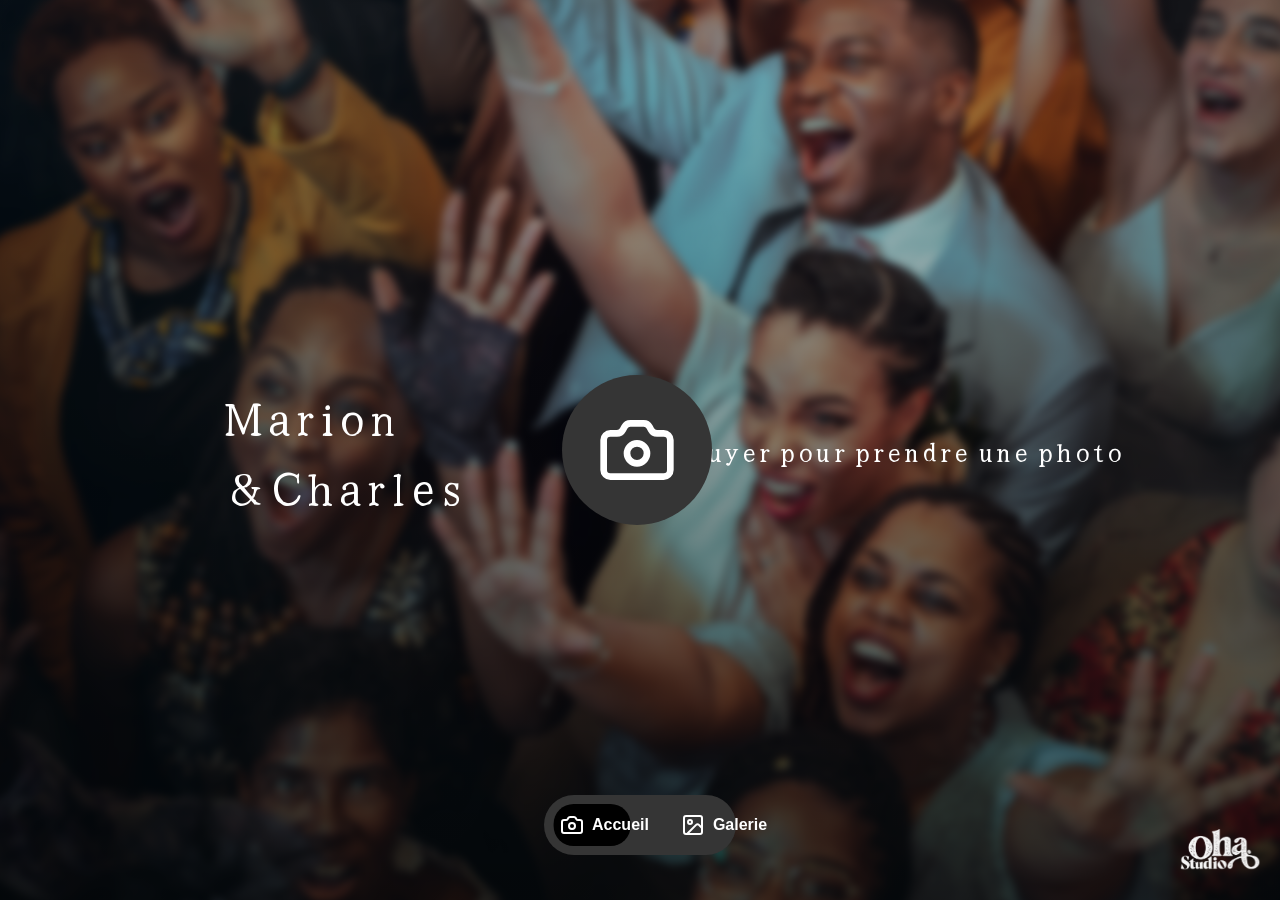
==== index.html @ ad0b3f0f "Adding enlarged view of photo in gallery" ====
<!DOCTYPE html>
<html lang="fr">
<head>
    <meta charset="UTF-8">
    <meta name="viewport" content="width=device-width, initial-scale=1.0">
    <title>Photobooth</title>
    <link rel="stylesheet" href="index.css">
    <script src="script.js"></script>
    <link rel="icon" href="assets/logo_white.png"/>
</head>
<body>
    <!-- <div id ="cursor"></div>
    <div id ="cursor2"></div> -->
    <div id="highlandbar">
        <div id="selector"></div>
        <div id="mainPageBtn">
            <img src="assets/camera.svg">
            <p>Accueil</p>
        </div>
        <div id="galleryBtn" class="selectorBtn">
            <img src="assets/image.svg">
            <p>Galerie</p>
        </div>
    </div>
    <div id="main">
        <div id="backgroundWrapper">
            <img src="assets/mainpage.jpg" alt="Background" id="background">
        </div>
        <h1 id="titleText">Marion<br>&amp;Charles</h1>
        <button id="openStreamBtn">
            <img src="assets/camera.svg" alt="Ouvrir le stream">
        </button>
        <p id="instructionText">Appuyer pour prendre une photo</p>
        <div id="streamContainer" style="display:none;">
            <button id="closeStreamBtn">
                <img src="assets/x.svg" alt="Fermer">
            </button>
            <div id="streamWrapper">
                <img src="http://192.168.1.22:8080/stream" id="stream" crossorigin="anonymous">
                <div id="flashOverlay"></div>
                <canvas id="captureCanvas" style="display:none;"></canvas>
                <div id="photoThumbnail"></div>
            </div>
        
            <p id="status"></p>
        </div>
        
        <button id="shootBtn">
            <img src="assets/take_picture.svg" alt="Prendre une photo">
        </button>
        <div id="photoActions">
            <button id="rejectPhotoBtn">
                <img src="assets/x.svg" alt="Refuser">
            </button>
            <button id="acceptPhotoBtn">
                <img src="assets/check.svg" alt="Valider">
            </button>
        </div>
        <img src="assets/logo_white.png" alt="Logo" id="logo">
    </div>

    <div id="gallery">
        <div id="galleryGrid"></div>
    </div>
    
    <!-- Overlay lightbox pour agrandir une photo de la galerie -->
    <div id="lightboxOverlay" style="display:none;">
        <button id="lightboxClose" aria-label="Fermer la photo">
            <img src="assets/x.svg" alt="Fermer">
        </button>
        <!-- L'image clonée sera injectée ici via JS -->
    </div>
    

    
</body>
</html>
---- index.css ----
#lightboxOverlay {
    position: fixed;
    inset: 0;
    background: rgba(0, 0, 0, 0.4);
    backdrop-filter: blur(8px);
    -webkit-backdrop-filter: blur(8px);
    z-index: 60;
    opacity: 0;
    transition: opacity 0.25s ease-in-out;
}

#lightboxOverlay.show {
    opacity: 1;
}

#lightboxClose {
    position: fixed;
    top: 24px;
    right: 24px;
    width: 48px;
    height: 48px;
    border: none;
    border-radius: 50%;
    background: rgba(53, 53, 53, 0.9);
    display: flex;
    align-items: center;
    justify-content: center;
    z-index: 61;
    cursor: pointer;
}

#lightboxClose img {
    width: 24px;
    height: 24px;
    filter: invert(1) brightness(1.2);
}

.zooming-image {
    position: fixed;
    object-fit: contain;
    background: transparent;
    border-radius: 12px;
    z-index: 60;
    transition: left 300ms ease, top 300ms ease, width 300ms ease, height 300ms ease;
    box-shadow: 0 10px 20px rgba(0,0,0,0.35);
}

body.lightbox-open {
    overflow: hidden;
}
body {
    margin: 0;
    padding: 0;
    overflow: hidden;
    width: 100%;
    height: 100vh;
    background-color: #000;
}

html {
    margin: 0;
    padding: 0;
    width: 100%;
    height: 100%;
}

#main {
    margin: 0;
    padding: 0;
    display: flex;
    flex-direction: row;
    flex-wrap: nowrap;
    justify-content: space-around;
    align-items: center;
    min-height: 100vh;
    width: 100%;
    height: 100vh;
    position: fixed;
    top: 0;
    left: 0;
    padding: 0 10%;
    transition: transform 0.3s ease-in-out;
    z-index: 10;
}


#backgroundWrapper {
    position: absolute;
    top: 0;
    left: 0;
    width: 100%;
    height: 100%;
    z-index: -2;
}

#background {
    position: absolute;
    top: -10px;
    left: -10px;
    width: calc(100% + 20px);
    height: calc(100% + 20px);
    object-fit: cover;
    filter: blur(4px);
}

#backgroundWrapper::after {
    content: '';
    position: absolute;
    top: -10px;
    left: -10px;
    width: calc(100% + 20px);
    height: calc(100% + 20px);
    background: linear-gradient(to top, rgba(0, 0, 0, 0.6), rgba(0, 0, 0, 0.2));
    pointer-events: none;
}

#titleText {
    font-family: 'Yuji Syuku', serif;
    font-size: 48px;
    font-weight: 200;
    color: white;
    margin: 0;
    z-index: 5;
}

#instructionText {
    font-size: 1.7em;
    color: white;
    margin: 0;
    padding-right: 15%;
    font-family: 'Yuji Syuku', serif;
    letter-spacing: 0.5px;
    white-space: nowrap;
}

#gallery {
    position: fixed;
    margin: 0;
    padding: 0;
    top: 0;
    left: 0;
    width: 100vw;
    height: 100vh;
    background-color: #232323;
    transform: translateX(100%);
    transition: transform 0.3s ease-in-out;
    z-index: 25;
    overflow-y: auto;
    overflow-x: hidden;
}

body.gallery-open #main {
    transform: translateX(-101%);
}

body.gallery-open #gallery {
    transform: translateX(0);
}

/* Grille flex 5 colonnes pour la gallery */
#galleryGrid {
    display: flex;
    flex-wrap: wrap;
    gap: 12px;
    padding: 20px;
    justify-content: center;
    box-sizing: border-box;
}

.gallery-item {
    flex: 0 0 calc(20% - 12px);
    max-width: calc(20% - 12px);
    aspect-ratio: 1 / 1;
    border-radius: 12px;
    overflow: hidden;
    background: rgba(255, 255, 255, 0.06);
    position: relative;
    display: flex;
    align-items: center;
    justify-content: center;
}

.gallery-item img {
    width: 100%;
    height: 100%;
    object-fit: cover;
    display: block;
    position: absolute;
    top: 0;
    left: 0;
}

.gallery-item img.loaded {
    opacity: 1;
}

.loader {
    width: 50px;
    aspect-ratio: 1;
    border-radius: 50%;
    border: 8px solid;
    border-color: #fff #0000;
    animation: l1 1s infinite;
    position: absolute;
    z-index: 1;
}

.gallery-item img.loaded ~ .loader {
    display: none;
}

@keyframes l1 {
    to { transform: rotate(.5turn); }
}

#openStreamBtn {
    padding: 0;
    width: 150px;
    height: 150px;
    background-color: #353535;
    border: none;
    border-radius: 60%;
    cursor: pointer;
    display: flex;
    justify-content: center;
    align-items: center;
    animation: breathing 3s ease-in-out infinite;
    position: absolute;
    top: 50%;
    left: calc(50% - 8.5%);
    margin-left: 0;
    transform: translate(-50%, -50%);
    z-index: 15;
}

#cursor {
    width: 50%;
    height: 100%;
    position: fixed;
    z-index: 50;
    background-color: rgba(255, 0, 0, 0.077);
}

#cursor2 {
    width: 100%;
    height: 50%;
    position: fixed;
    z-index: 50;
    background-color: rgba(255, 0, 0, 0.077);
}

#openStreamBtn img {
    width: 80px;
    height: 80px;
    filter: invert(1) brightness(1.2);
}

#openStreamBtn:active {
    background-color: #555555;
}


#buttonGroup {
    display: flex;
    align-items: center;
    gap: 30px;
}

#logo {
    position: fixed;
    bottom: 20px;
    right: 20px;
    width: 80px;
    height: auto;
    z-index: 40; /* au-dessus du stream et des overlays */
    pointer-events: none; /* ne bloque pas les clics */
}

#streamContainer {
    display: flex;
    flex-direction: column;
    gap: 16px;
    align-items: center;
    position: fixed;
    left: 50%;
    top: 50%;
    transform: translate(-50%, -50%);
    animation: zoomIn 0.4s ease-out;
    z-index: 20;
}

#streamContainer.closing {
    animation: zoomOut 0.4s ease-in;
}

#closeStreamBtn {
    position: absolute;
    top: 10px;
    right: 10px;
    width: 60px;
    height: 60px;
    padding: 0;
    background-color: #353535;
    color: white;
    border: none;
    border-radius: 50%;
    cursor: pointer;
    transition: background-color 0.3s;
    z-index: 20;
    display: flex;
    justify-content: center;
    align-items: center;
}

#closeStreamBtn img {
    width: 30px;
    height: 30px;
    filter: invert(1) brightness(1.2);
}

#closeStreamBtn:active {
    background-color: #555555;
}

#closeStreamBtn:active img {
    filter: invert(1) brightness(0.7);
}

#streamWrapper {
    width: 1280px;
    height: 720px;
    border-radius: 20px;
    overflow: hidden;
    position: relative;
    z-index: 10;
}

#flashOverlay {
    position: absolute;
    top: 0;
    left: 0;
    width: 100%;
    height: 100%;
    background-color: white;
    opacity: 0;
    pointer-events: none;
    z-index: 100;
    transition: opacity 0.3s ease-out;
}

#photoThumbnail {
    position: absolute;
    inset: 0;
    width: 1280px;
    height: 720px;
    background-size: 120%;
    background-position: center;
    background-repeat: no-repeat;
    border-radius: 20px;
    overflow: hidden;
    opacity: 0;
    pointer-events: none;
    z-index: 150;
    box-shadow: 0 4px 6px rgba(0, 0, 0, 0.3);
    display: flex;
    align-items: flex-end;
    justify-content: center;
}


#photoThumbnail.show {
    opacity: 1;
    pointer-events: auto;
}

#photoThumbnail.animate {
    animation: photoFlyAway 1s ease-in-out forwards;
}

#photoThumbnail.animate #rejectPhotoBtn,
#photoThumbnail.animate #acceptPhotoBtn {
    display: none;
}

#rejectPhotoBtn,
#acceptPhotoBtn {
    width: 80px;
    height: 80px;
    border-radius: 50%;
    border: none;
    cursor: pointer;
    display: flex;
    align-items: center;
    justify-content: center;
    transition: transform 0.2s, background-color 0.2s;
    z-index: 151;
}

#rejectPhotoBtn {
    background-color: #dc3545;
}

#acceptPhotoBtn {
    background-color: #28a745;
}


#rejectPhotoBtn img,
#acceptPhotoBtn img {
    width: 40px;
    height: 40px;
    filter: invert(1) brightness(1.2);
    transition: filter 0.2s;
}


@keyframes photoFlyAway {
    0% {
        opacity: 1;
        transform: scale(1) translateX(0);
    }
    100% {
        opacity: 0;
        transform: scale(0.2) translateX(150vw);
    }
}   

#stream {
    width: 100%;
    height: 100%;
    object-fit: cover;
    transform: scale(1.2); /* Ajustez selon vos besoins */
    transform-origin: center;
}

#shootBtn {
    cursor: pointer;
    display: flex;
    align-items: center;
    justify-content: center;
    background: transparent;
    width: 120px;
    height: 120px;
    border: none;
    outline: none;
    padding: 0;
    z-index: 25;
    position: fixed;
    bottom: 2%;
    left: 50%;
    transform: translate(-50%, 0) scale(0);
    opacity: 0;
    transition: opacity 0.4s ease-in-out, transform 0.4s ease-in-out;
    pointer-events: none;
}

body.streaming #shootBtn {
    opacity: 1;
    transform: translate(-50%, 0) scale(1);
    pointer-events: auto;
}

body.photo-preview #shootBtn {
    opacity: 0;
    pointer-events: none;
}

#shootBtn img {
    width: 120px;
    height: 120px;
    z-index: 25;
}

#shootBtn:active img {
    filter: grayscale(100%) brightness(0.5);
}

#status {
    font-size: 14px;
    color: #333;
    min-height: 20px;
}


#highlandbar {
    position: fixed;
    display: flex;
    bottom: 5%;
    left: 50%;
    transform: translateX(-50%);
    width: 15%;
    height: 60px;
    background-color: #353535;
    display: flex;
    align-items: center;
    justify-content: space-around;
    z-index: 30;
    border-radius: 30px;
    transition: width 0.4s ease-in-out, height 0.4s ease-in-out, border-radius 0.4s ease-in-out, opacity 0.4s ease-in-out;
}

#highlandbar.streaming {
    width: 60px;
    height: 60px;
    border-radius: 50%;
    opacity: 0;
    pointer-events: none;
}

#highlandbar.streaming #mainPageBtn,
#highlandbar.streaming #galleryBtn,
#highlandbar.streaming #selector {
    display: none;
}

#selector {
    position: absolute;
    top: 50%;
    left: 25%;
    width: 40%;
    height: 70%;
    transform: translate(-50%, -50%);
    border-radius: 20px;
    background-color: rgb(0, 0, 0);
    pointer-events: none;
    transition: left 0.3s ease-in-out;
    z-index: 0;
}

body.gallery-open #selector {
    left: 75%;
}

#mainPageBtn, #galleryBtn {
    cursor: pointer;
    font-family: 'Lato', sans-serif;
    display: flex;
    flex-direction: row;
    align-items: center;
    gap: 8px;
    padding: 8px 16px;
}

#mainPageBtn img, #galleryBtn img {
    width: 24px;
    height: 24px;
    filter: invert(1) brightness(1.2);
}

#mainPageBtn p, #galleryBtn p {
    font-size: 16px;
    color: white;
    z-index: 5;
    font-weight: bold;
}

#photoActions {
    position: fixed;
    gap: 40px;
    display: none;
    opacity: 0;
    bottom: 5%;
    left: 50%;
    transform: translateX(-50%);
    z-index: 31;
    flex-direction: row;
    align-items: center;
    justify-content: center;
    transition: opacity 0.4s ease-in-out;
    pointer-events: none;
}

body.photo-preview #photoActions {
    display: flex;
    opacity: 1;
    pointer-events: auto;
}

@keyframes breathing {
    0%, 100% {
        transform: translate(-50%, -50%) scale(1);
    }
    50% {
        transform: translate(-50%, -50%) scale(1.05);
    }
}

@keyframes zoomIn {
    0% {
        transform: translate(-50%, -50%) scale(0);
        opacity: 0;
    }
    100% {
        transform: translate(-50%, -50%) scale(1);
        opacity: 1;
    }
}

@keyframes zoomOut {
    0% {
        transform: translate(-50%, -50%) scale(1);
        opacity: 1;
    }
    100% {
        transform: translate(-50%, -50%) scale(0);
        opacity: 0;
    }
}

@font-face {
    font-family: 'Yuji Syuku';
    src: url('assets/fonts/YujiSyuku-Regular.ttf') format('truetype');
    font-weight: normal;
    font-style: normal;
}
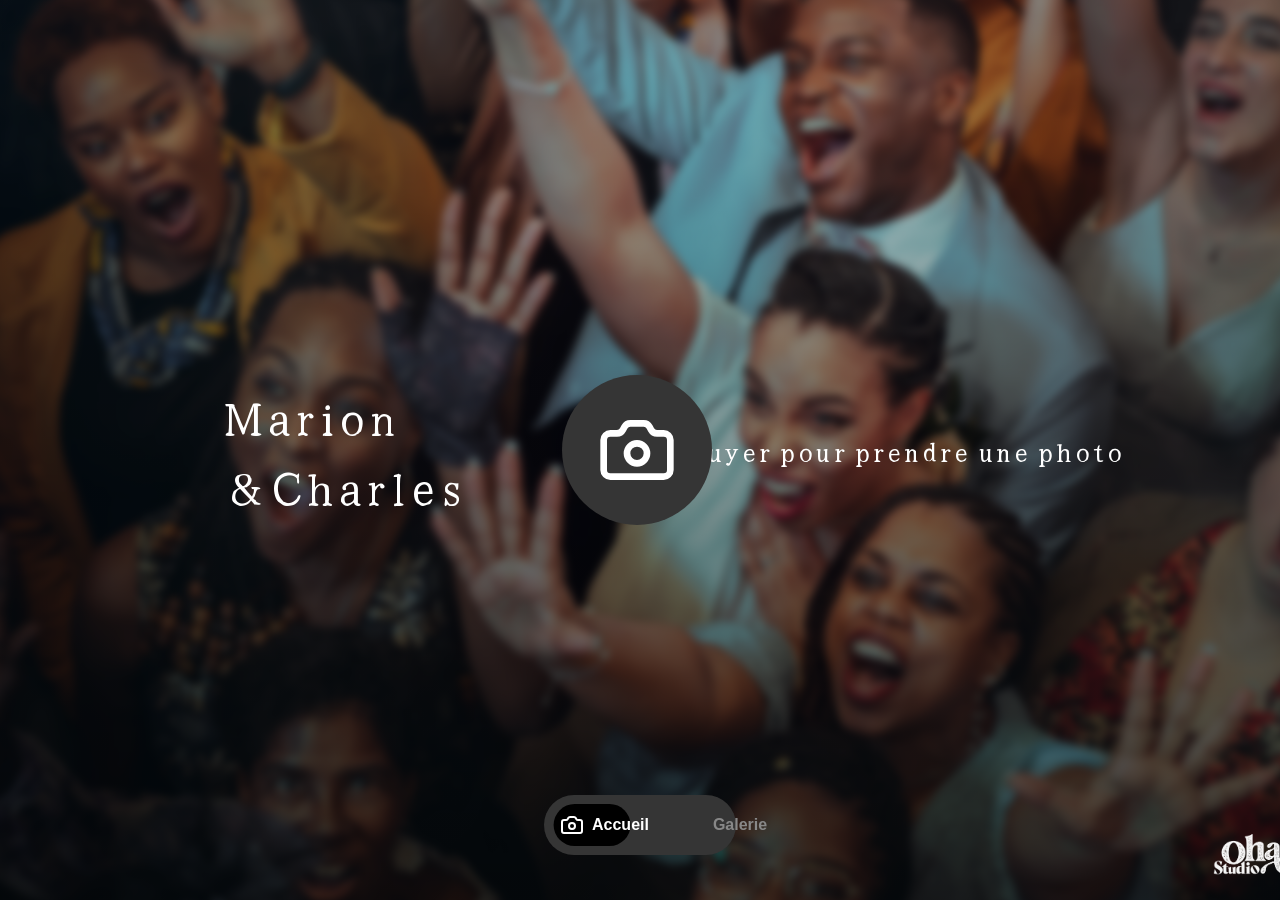
==== commit f9297916: "deleting some border-radius, Adding print button, print selection and notification." ====
--- a/index.html
+++ b/index.html
@@ -41,8 +41,6 @@
                 <canvas id="captureCanvas" style="display:none;"></canvas>
                 <div id="photoThumbnail"></div>
             </div>
-        
-            <p id="status"></p>
         </div>
         
         <button id="shootBtn">
@@ -68,10 +66,30 @@
         <button id="lightboxClose" aria-label="Fermer la photo">
             <img src="assets/x.svg" alt="Fermer">
         </button>
+        <button id="lightboxPrint" aria-label="Imprimer la photo">
+            <img src="assets/printer.svg" alt="Imprimer">
+        </button>
+        <div id="printQuantityPanel" style="display:none;">
+            <div id="printValidateWrapper">
+                <button id="printValidate" aria-label="Valider l'impression">
+                    <img src="assets/check.svg" alt="Valider">
+                </button>
+            </div>
+            <div id="printQuantityControls">
+                <button id="printIncrement" aria-label="Augmenter la quantité">
+                    <span>+</span>
+                </button>
+                <div id="printQuantityDisplay">1</div>
+                <button id="printDecrement" aria-label="Diminuer la quantité">
+                    <span>−</span>
+                </button>
+            </div>
+        </div>
         <!-- L'image clonée sera injectée ici via JS -->
     </div>
     
-
+    <!-- Notification d'impression -->
+    <div id="printNotification"></div>
     
 </body>
 </html>
--- a/index.css
+++ b/index.css
@@ -35,11 +35,121 @@
     filter: invert(1) brightness(1.2);
 }
 
+#lightboxPrint {
+    position: fixed;
+    top: 50%;
+    right: 5%;
+    transform: translateY(-50%);
+    width: 84px;
+    height: 84px;
+    border: none;
+    border-radius: 50%;
+    background: rgba(53, 53, 53, 0.9);
+    display: flex;
+    align-items: center;
+    justify-content: center;
+    z-index: 61;
+    cursor: pointer;
+    transition: background-color 0.3s;
+}
+
+#lightboxPrint img {
+    width: 50px;
+    height: 50px;
+    filter: invert(1) brightness(1.2);
+}
+
+#lightboxPrint:active {
+    background-color: #555555;
+}
+
+#printQuantityPanel {
+    position: fixed;
+    top: 50%;
+    right: calc(5% + 90px);
+    transform: translateY(-50%);
+    display: flex;
+    flex-direction: row;
+    gap: 12px;
+    align-items: center;
+    z-index: 61;
+}
+
+#printValidateWrapper {
+    display: flex;
+    align-items: center;
+}
+
+#printQuantityControls {
+    display: flex;
+    flex-direction: column;
+    gap: 12px;
+    align-items: center;
+}
+
+#printIncrement,
+#printDecrement,
+#printValidate {
+    width: 48px;
+    height: 48px;
+    border: none;
+    border-radius: 50%;
+    background: rgba(53, 53, 53, 0.9);
+    color: white;
+    font-size: 20px;
+    font-weight: bold;
+    display: flex;
+    align-items: center;
+    justify-content: center;
+    cursor: pointer;
+    transition: background-color 0.3s, opacity 0.3s;
+}
+
+#printValidate {
+    background: #28a745;
+}
+
+#printValidate img {
+    width: 24px;
+    height: 24px;
+    filter: invert(1) brightness(1.2);
+}
+
+#printValidate:active {
+    background-color: #1e7e34;
+}
+
+#printIncrement:active:not(:disabled),
+#printDecrement:active:not(:disabled) {
+    background-color: #555555;
+}
+
+#printIncrement:disabled,
+#printDecrement:disabled {
+    background-color: #888888;
+    cursor: not-allowed;
+    opacity: 0.5;
+}
+
+#printQuantityDisplay {
+    width: 48px;
+    height: 48px;
+    display: flex;
+    align-items: center;
+    justify-content: center;
+    color: white;
+    font-size: 18px;
+    font-weight: bold;
+    font-family: Yuji Syuku, serif;
+    background: rgba(53, 53, 53, 0.9);
+    border-radius: 50%;
+}
+
+
 .zooming-image {
     position: fixed;
     object-fit: contain;
     background: transparent;
-    border-radius: 12px;
     z-index: 60;
     transition: left 300ms ease, top 300ms ease, width 300ms ease, height 300ms ease;
     box-shadow: 0 10px 20px rgba(0,0,0,0.35);
@@ -170,8 +280,7 @@
 .gallery-item {
     flex: 0 0 calc(20% - 12px);
     max-width: calc(20% - 12px);
-    aspect-ratio: 1 / 1;
-    border-radius: 12px;
+    aspect-ratio: 16 / 9;
     overflow: hidden;
     background: rgba(255, 255, 255, 0.06);
     position: relative;
@@ -267,11 +376,11 @@
 }
 
 #logo {
-    position: fixed;
-    bottom: 20px;
-    right: 20px;
+    position: absolute;
     width: 80px;
     height: auto;
+    left: 79%;
+    top: 92%;
     z-index: 40; /* au-dessus du stream et des overlays */
     pointer-events: none; /* ne bloque pas les clics */
 }
@@ -349,7 +458,7 @@
 }
 
 #photoThumbnail {
-    position: absolute;
+    position: fixed;
     inset: 0;
     width: 1280px;
     height: 720px;
@@ -413,17 +522,32 @@
     transition: filter 0.2s;
 }
 
+.flying-photo {
+    position: fixed;
+    top: 0;
+    left: 0;
+    width: 1280px;
+    height: 720px;
+    background-size: cover;
+    background-position: center;
+    border-radius: 20px;
+    z-index: 999;
+    pointer-events: none;
+    transform-origin: center center;
+}
+
 
 @keyframes photoFlyAway {
     0% {
         opacity: 1;
-        transform: scale(1) translateX(0);
+        transform: translate(0, 0) scale(1);
     }
+
     100% {
         opacity: 0;
-        transform: scale(0.2) translateX(150vw);
+        transform: translate(80vw, 10vh) scale(0.25);
     }
-}   
+}
 
 #stream {
     width: 100%;
@@ -520,7 +644,7 @@
     width: 40%;
     height: 70%;
     transform: translate(-50%, -50%);
-    border-radius: 20px;
+    border-radius: 30px;
     background-color: rgb(0, 0, 0);
     pointer-events: none;
     transition: left 0.3s ease-in-out;
@@ -545,6 +669,7 @@
     width: 24px;
     height: 24px;
     filter: invert(1) brightness(1.2);
+    transition: opacity 0.3s ease, transform 0.3s ease;
 }
 
 #mainPageBtn p, #galleryBtn p {
@@ -552,6 +677,36 @@
     color: white;
     z-index: 5;
     font-weight: bold;
+    transition: color 0.3s ease;
+}
+
+/* État inactif par défaut (Accueil actif) */
+#galleryBtn p {
+    color: #888;
+}
+
+#galleryBtn img {
+    opacity: 0;
+    transform: translateX(-8px);
+}
+
+/* État gallery active */
+body.gallery-open #galleryBtn p {
+    color: white;
+}
+
+body.gallery-open #galleryBtn img {
+    opacity: 1;
+    transform: translateX(0);
+}
+
+body.gallery-open #mainPageBtn p {
+    color: #888;
+}
+
+body.gallery-open #mainPageBtn img {
+    opacity: 0;
+    transform: translateX(8px);
 }
 
 #photoActions {
@@ -613,3 +768,31 @@
     font-weight: normal;
     font-style: normal;
 }
+
+#printNotification {
+    position: fixed;
+    top: -100px;
+    left: 50%;
+    transform: translateX(-50%);
+    background: rgba(53, 53, 53, 0.95);
+    color: white;
+    padding: 16px 32px;
+    border-radius: 12px;
+    font-family: Lato, sans-serif;
+    font-size: 18px;
+    z-index: 100;
+    box-shadow: 0 4px 12px rgba(0, 0, 0, 0.5);
+    opacity: 0;
+    transition: transform 0.4s ease-out, opacity 0.4s ease-out;
+    pointer-events: none;
+}
+
+#printNotification.show {
+    transform: translateX(-50%) translateY(120px);
+    opacity: 1;
+}
+
+#printNotification.hide {
+    transform: translateX(-50%) translateY(0);
+    opacity: 0;
+}
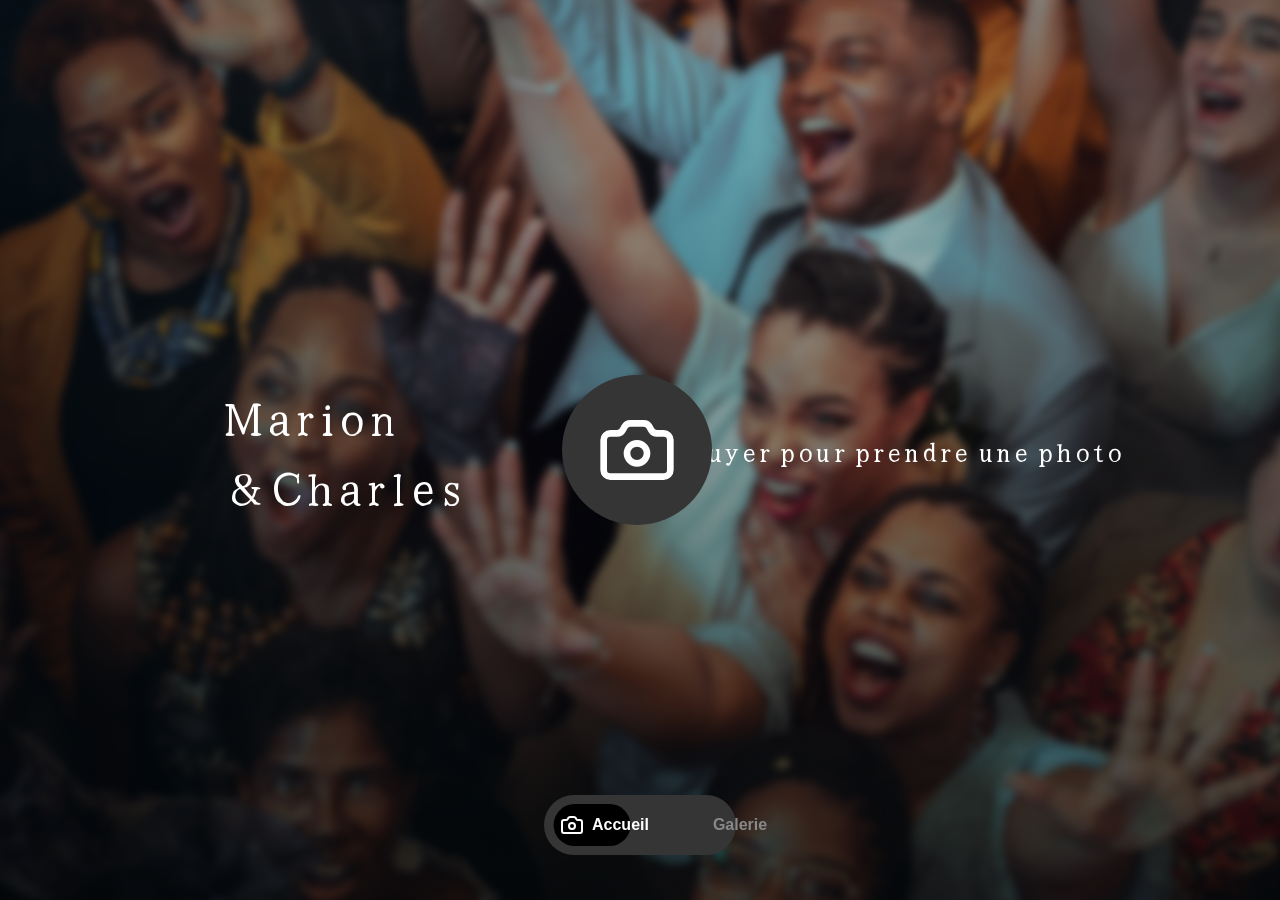
==== commit 58417a34: "Enchanc animation of buttons, highlandbar and gallery" ====
--- a/index.html
+++ b/index.html
@@ -1,13 +1,15 @@
 <!DOCTYPE html>
 <html lang="fr">
+
 <head>
     <meta charset="UTF-8">
     <meta name="viewport" content="width=device-width, initial-scale=1.0">
     <title>Photobooth</title>
     <link rel="stylesheet" href="index.css">
     <script src="script.js"></script>
-    <link rel="icon" href="assets/logo_white.png"/>
+    <link rel="icon" href="assets/logo_white.png" />
 </head>
+
 <body>
     <!-- <div id ="cursor"></div>
     <div id ="cursor2"></div> -->
@@ -42,9 +44,16 @@
                 <div id="photoThumbnail"></div>
             </div>
         </div>
-        
+
         <button id="shootBtn">
-            <img src="assets/take_picture.svg" alt="Prendre une photo">
+            <svg id="shootsvg" xmlns="http://www.w3.org/2000/svg" width="150" height="150" viewBox="0 0 24 24">
+                <!-- Cercle extérieur -->
+                <circle cx="12" cy="12" r="10" fill="none" stroke="white" stroke-width="2" stroke-linecap="round"
+                    stroke-linejoin="round" />
+
+                <!-- Cercle intérieur rempli (rayon 8) -->
+                <circle cx="12" cy="12" r="8" fill="white" />
+            </svg>
         </button>
         <div id="photoActions">
             <button id="rejectPhotoBtn">
@@ -60,7 +69,7 @@
     <div id="gallery">
         <div id="galleryGrid"></div>
     </div>
-    
+
     <!-- Overlay lightbox pour agrandir une photo de la galerie -->
     <div id="lightboxOverlay" style="display:none;">
         <button id="lightboxClose" aria-label="Fermer la photo">
@@ -87,11 +96,10 @@
         </div>
         <!-- L'image clonée sera injectée ici via JS -->
     </div>
-    
+
     <!-- Notification d'impression -->
     <div id="printNotification"></div>
-    
+
 </body>
-</html>
 
-
+</html>
--- a/index.css
+++ b/index.css
@@ -151,7 +151,7 @@
     object-fit: contain;
     background: transparent;
     z-index: 60;
-    transition: left 300ms ease, top 300ms ease, width 300ms ease, height 300ms ease;
+    transition: left 300ms ease-in-out, top 300ms ease-in-out, width 300ms ease-in-out, height 300ms ease-in-out;
     box-shadow: 0 10px 20px rgba(0,0,0,0.35);
 }
 
@@ -342,6 +342,10 @@
     z-index: 15;
 }
 
+
+
+
+
 #cursor {
     width: 50%;
     height: 100%;
@@ -377,10 +381,12 @@
 
 #logo {
     position: absolute;
-    width: 80px;
-    height: auto;
+    width: 800px;
+    height: 800px;
+    object-view-box: 0 0 24 24 ;
     left: 79%;
     top: 92%;
+    border-color: red 3px solid;
     z-index: 40; /* au-dessus du stream et des overlays */
     pointer-events: none; /* ne bloque pas les clics */
 }
@@ -501,16 +507,27 @@
     display: flex;
     align-items: center;
     justify-content: center;
-    transition: transform 0.2s, background-color 0.2s;
     z-index: 151;
+    position: absolute;
+    transition: transform 0.6s ease-in-out;
 }
 
 #rejectPhotoBtn {
-    background-color: #dc3545;
+    background-color: #a9a6a6;
+    transform: translateX(0);
 }
 
 #acceptPhotoBtn {
-    background-color: #28a745;
+    background-color: #3d3f3e;
+    transform: translateX(0);
+}
+
+body.photo-preview #rejectPhotoBtn {
+    transform: translateX(-60px);
+}
+
+body.photo-preview #acceptPhotoBtn {
+    transform: translateX(60px);
 }
 
 
@@ -574,9 +591,11 @@
     left: 50%;
     transform: translate(-50%, 0) scale(0);
     opacity: 0;
-    transition: opacity 0.4s ease-in-out, transform 0.4s ease-in-out;
+    transition: opacity 0.4s ease-in-out 0.2s, transform 0.4s ease-in-out;
     pointer-events: none;
 }
+
+
 
 body.streaming #shootBtn {
     opacity: 1;
@@ -589,21 +608,13 @@
     pointer-events: none;
 }
 
-#shootBtn img {
-    width: 120px;
-    height: 120px;
-    z-index: 25;
-}
-
-#shootBtn:active img {
-    filter: grayscale(100%) brightness(0.5);
-}
 
 #status {
     font-size: 14px;
     color: #333;
     min-height: 20px;
 }
+
 
 
 #highlandbar {
@@ -620,14 +631,18 @@
     justify-content: space-around;
     z-index: 30;
     border-radius: 30px;
-    transition: width 0.4s ease-in-out, height 0.4s ease-in-out, border-radius 0.4s ease-in-out, opacity 0.4s ease-in-out;
-}
+    transition: width 0.4s ease-in-out, height 0.4s ease-in-out, border-radius 0.4s ease-in-out, opacity 0.4s ease-in-out, background-color 0.4s ease-in-out, bottom 0.4s ease-in-out;
+}
+
+
 
 #highlandbar.streaming {
-    width: 60px;
-    height: 60px;
-    border-radius: 50%;
+    width: 120px;
+    height: 120px;
+    border-radius: 60%;
+    bottom: 2%;
     opacity: 0;
+    background-color: #fff;
     pointer-events: none;
 }
 
@@ -711,24 +726,38 @@
 
 #photoActions {
     position: fixed;
-    gap: 40px;
-    display: none;
+    display: flex;
     opacity: 0;
-    bottom: 5%;
+    bottom: 2%;
     left: 50%;
     transform: translateX(-50%);
     z-index: 31;
     flex-direction: row;
     align-items: center;
     justify-content: center;
-    transition: opacity 0.4s ease-in-out;
+    width: 200px;
+    height: 80px;
     pointer-events: none;
+    visibility: hidden;
+    transition: opacity 0.4s ease-in-out, visibility 0s 0.4s;
 }
 
 body.photo-preview #photoActions {
-    display: flex;
+    visibility: visible;
     opacity: 1;
     pointer-events: auto;
+    transition: opacity 0.4s ease-in-out, visibility 0s;
+}
+
+@keyframes slideFromCenter {
+    0% {
+        transform: translateX(0);
+        opacity: 0;
+    }
+    100% {
+        transform: translateX(0);
+        opacity: 1;
+    }
 }
 
 @keyframes breathing {
@@ -796,3 +825,360 @@
     transform: translateX(-50%) translateY(0);
     opacity: 0;
 }
+
+/* ========== RESPONSIVE DESIGN ========== */
+
+/* Tablettes et petits écrans (portrait) */
+@media screen and (max-width: 1024px) {
+    #titleText {
+        font-size: 36px;
+    }
+    
+    #instructionText {
+        font-size: 1.3em;
+        padding-right: 10%;
+    }
+    
+    #streamWrapper {
+        width: 90vw;
+        height: calc(90vw * 9 / 16);
+        max-width: 960px;
+        max-height: 540px;
+    }
+    
+    #openStreamBtn {
+        width: 120px;
+        height: 120px;
+    }
+    
+    #openStreamBtn img {
+        width: 60px;
+        height: 60px;
+    }
+    
+    .gallery-item {
+        flex: 0 0 calc(25% - 12px);
+        max-width: calc(25% - 12px);
+    }
+    
+    #lightboxPrint {
+        right: 3%;
+        width: 64px;
+        height: 64px;
+    }
+    
+    #lightboxPrint img {
+        width: 36px;
+        height: 36px;
+    }
+    
+    #printQuantityPanel {
+        right: calc(3% + 70px);
+    }
+}
+
+/* Smartphones (portrait) */
+@media screen and (max-width: 768px) {
+    #main {
+        padding: 0 5%;
+    }
+    
+    #titleText {
+        font-size: 28px;
+        text-align: center;
+    }
+    
+    #instructionText {
+        font-size: 1.1em;
+        padding-right: 0;
+        text-align: center;
+        white-space: normal;
+    }
+    
+    #openStreamBtn {
+        width: 100px;
+        height: 100px;
+        left: 50%;
+    }
+    
+    #openStreamBtn img {
+        width: 50px;
+        height: 50px;
+    }
+    
+    #streamWrapper {
+        width: 95vw;
+        height: calc(95vw * 9 / 16);
+    }
+    
+    #closeStreamBtn,
+    #lightboxClose {
+        width: 44px;
+        height: 44px;
+        top: 16px;
+        right: 16px;
+    }
+    
+    #closeStreamBtn img,
+    #lightboxClose img {
+        width: 22px;
+        height: 22px;
+    }
+    
+    #shootBtn {
+        width: 100px;
+        height: 100px;
+    }
+    
+    #shootBtn img {
+        width: 100px;
+        height: 100px;
+    }
+    
+    #photoActions {
+        gap: 30px;
+    }
+    
+    #rejectPhotoBtn,
+    #acceptPhotoBtn {
+        width: 70px;
+        height: 70px;
+    }
+    
+    #rejectPhotoBtn img,
+    #acceptPhotoBtn img {
+        width: 35px;
+        height: 35px;
+    }
+    
+    #highlandbar {
+        width: 25%;
+        height: 50px;
+    }
+    
+    #mainPageBtn p,
+    #galleryBtn p {
+        font-size: 14px;
+    }
+    
+    #mainPageBtn img,
+    #galleryBtn img {
+        width: 20px;
+        height: 20px;
+    }
+    
+    .gallery-item {
+        flex: 0 0 calc(33.333% - 12px);
+        max-width: calc(33.333% - 12px);
+    }
+    
+    #logo {
+        width: 60px;
+        bottom: 15px;
+        right: 15px;
+    }
+    
+    #lightboxPrint {
+        right: 5%;
+        width: 56px;
+        height: 56px;
+    }
+    
+    #lightboxPrint img {
+        width: 32px;
+        height: 32px;
+    }
+    
+    #printQuantityPanel {
+        right: calc(5% + 62px);
+        gap: 8px;
+    }
+    
+    #printIncrement,
+    #printDecrement,
+    #printValidate {
+        width: 44px;
+        height: 44px;
+        font-size: 18px;
+    }
+    
+    #printValidate img {
+        width: 20px;
+        height: 20px;
+    }
+    
+    #printQuantityDisplay {
+        width: 44px;
+        height: 44px;
+        font-size: 16px;
+    }
+    
+    #printNotification {
+        font-size: 16px;
+        padding: 12px 24px;
+        max-width: 90%;
+    }
+}
+
+/* Petits smartphones */
+@media screen and (max-width: 480px) {
+    #titleText {
+        font-size: 24px;
+    }
+    
+    #instructionText {
+        font-size: 1em;
+    }
+    
+    #openStreamBtn {
+        width: 90px;
+        height: 90px;
+    }
+    
+    #openStreamBtn img {
+        width: 45px;
+        height: 45px;
+    }
+    
+    #highlandbar {
+        width: 30%;
+        height: 45px;
+    }
+    
+    #mainPageBtn p,
+    #galleryBtn p {
+        font-size: 12px;
+    }
+    
+    #mainPageBtn img,
+    #galleryBtn img {
+        width: 18px;
+        height: 18px;
+    }
+    
+    .gallery-item {
+        flex: 0 0 calc(50% - 12px);
+        max-width: calc(50% - 12px);
+    }
+    
+    #galleryGrid {
+        padding: 15px;
+        gap: 10px;
+    }
+    
+    #shootBtn {
+        width: 90px;
+        height: 90px;
+    }
+    
+
+    #photoActions {
+        gap: 25px;
+    }
+    
+    #rejectPhotoBtn,
+    #acceptPhotoBtn {
+        width: 60px;
+        height: 60px;
+    }
+    
+    #rejectPhotoBtn img,
+    #acceptPhotoBtn img {
+        width: 30px;
+        height: 30px;
+    }
+    
+    #lightboxPrint {
+        right: 4%;
+        width: 48px;
+        height: 48px;
+    }
+    
+    #lightboxPrint img {
+        width: 28px;
+        height: 28px;
+    }
+    
+    #printQuantityPanel {
+        right: calc(4% + 54px);
+        gap: 6px;
+    }
+    
+    #printIncrement,
+    #printDecrement,
+    #printValidate {
+        width: 40px;
+        height: 40px;
+        font-size: 16px;
+    }
+    
+    #printValidate img {
+        width: 18px;
+        height: 18px;
+    }
+    
+    #printQuantityDisplay {
+        width: 40px;
+        height: 40px;
+        font-size: 14px;
+    }
+    
+    #printNotification {
+        font-size: 14px;
+        padding: 10px 20px;
+    }
+}
+
+/* Orientation paysage sur mobile */
+@media screen and (max-height: 600px) and (orientation: landscape) {
+    #titleText {
+        font-size: 20px;
+    }
+    
+    #instructionText {
+        font-size: 0.9em;
+    }
+    
+    #openStreamBtn {
+        width: 80px;
+        height: 80px;
+    }
+    
+    #streamWrapper {
+        height: 80vh;
+        width: calc(80vh * 16 / 9);
+    }
+    
+    #highlandbar {
+        height: 40px;
+        bottom: 3%;
+    }
+}
+/* Orientation paysage sur tablettes (Xiaomi Pad Se 1344x800)*/
+@media screen and (max-height: 800px) and (orientation: landscape) {
+    #highlandbar {
+        height: 8%;
+        width: 20%;
+        bottom: 4%;
+    }
+    #selector {
+        height: 70%;
+        width: 40%;
+    }
+    #instructionText {
+        font-size: 1.5em;
+        padding-left: 150px;
+    }
+    #logo {
+        left: 75%;
+        top: 90%;
+        width: 100px;
+        height: auto;
+    }
+    #streamWrapper {
+        height: 70vh;
+        width: calc(70vh * 16 / 9);
+    }
+
+}
+
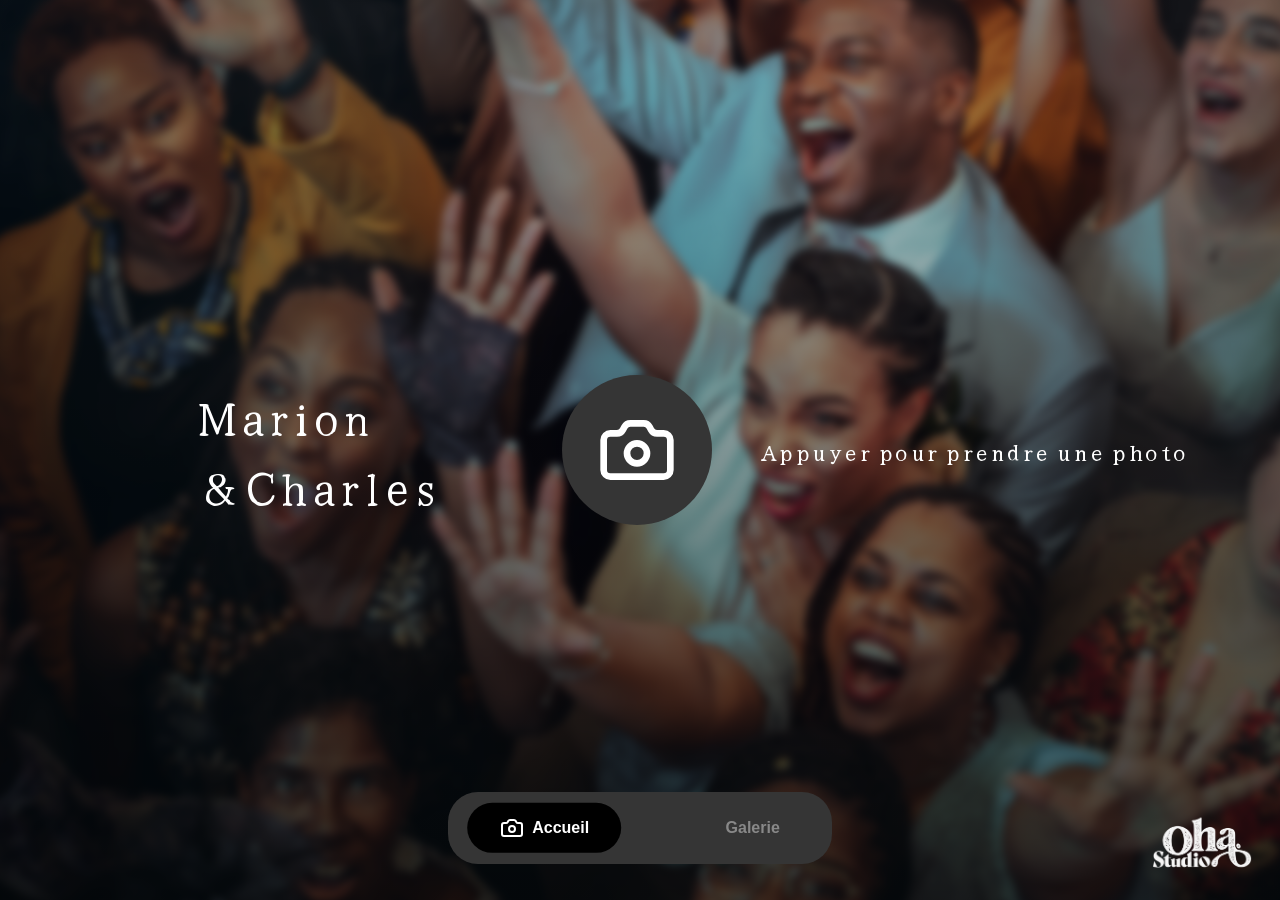
==== commit 30063f08: "Implement for 4:3 photo and add timer" ====
--- a/index.html
+++ b/index.html
@@ -3,7 +3,7 @@
 
 <head>
     <meta charset="UTF-8">
-    <meta name="viewport" content="width=device-width, initial-scale=1.0">
+    <meta name="viewport" content="width=device-width, initial-scale=1.0, maximum-scale=1.0, user-scalable=no, viewport-fit=cover">
     <title>Photobooth</title>
     <link rel="stylesheet" href="index.css">
     <script src="script.js"></script>
@@ -11,8 +11,6 @@
 </head>
 
 <body>
-    <!-- <div id ="cursor"></div>
-    <div id ="cursor2"></div> -->
     <div id="highlandbar">
         <div id="selector"></div>
         <div id="mainPageBtn">
@@ -38,8 +36,9 @@
                 <img src="assets/x.svg" alt="Fermer">
             </button>
             <div id="streamWrapper">
-                <img src="http://192.168.1.22:8080/stream" id="stream" crossorigin="anonymous">
+                <img src="http://192.168.1.20:8080/stream" id="stream" crossorigin="anonymous">
                 <div id="flashOverlay"></div>
+                <div id="countdownOverlay"></div>
                 <canvas id="captureCanvas" style="display:none;"></canvas>
                 <div id="photoThumbnail"></div>
             </div>
@@ -50,7 +49,6 @@
                 <!-- Cercle extérieur -->
                 <circle cx="12" cy="12" r="10" fill="none" stroke="white" stroke-width="2" stroke-linecap="round"
                     stroke-linejoin="round" />
-
                 <!-- Cercle intérieur rempli (rayon 8) -->
                 <circle cx="12" cy="12" r="8" fill="white" />
             </svg>
--- a/index.css
+++ b/index.css
@@ -38,7 +38,7 @@
 #lightboxPrint {
     position: fixed;
     top: 50%;
-    right: 5%;
+    right: 2%;
     transform: translateY(-50%);
     width: 84px;
     height: 84px;
@@ -66,7 +66,7 @@
 #printQuantityPanel {
     position: fixed;
     top: 50%;
-    right: calc(5% + 90px);
+    right: calc(2% + 90px);
     transform: translateY(-50%);
     display: flex;
     flex-direction: row;
@@ -172,6 +172,21 @@
     padding: 0;
     width: 100%;
     height: 100%;
+    touch-action: none;
+}
+
+/* Désactiver le surlignage bleu au tap sur mobile */
+* {
+    -webkit-tap-highlight-color: transparent;
+}
+
+/* Sur appareils tactiles, retirer le contour focus visuel au tap */
+@media (hover: none) and (pointer: coarse) {
+    a:focus,
+    button:focus,
+    img#logo:focus {
+        outline: none;
+    }
 }
 
 #main {
@@ -380,15 +395,14 @@
 }
 
 #logo {
-    position: absolute;
-    width: 800px;
-    height: 800px;
-    object-view-box: 0 0 24 24 ;
-    left: 79%;
-    top: 92%;
-    border-color: red 3px solid;
-    z-index: 40; /* au-dessus du stream et des overlays */
-    pointer-events: none; /* ne bloque pas les clics */
+    position: fixed;
+    width: 120px;
+    height: 120px;
+    right: 20px;
+    bottom: 20px;
+    z-index: 50; /* au-dessus de tout */
+    pointer-events: auto; /* active les clics */
+    cursor: pointer;
 }
 
 #streamContainer {
@@ -442,8 +456,8 @@
 }
 
 #streamWrapper {
-    width: 1280px;
-    height: 720px;
+    width: 640px;
+    height: 480px;
     border-radius: 20px;
     overflow: hidden;
     position: relative;
@@ -463,12 +477,58 @@
     transition: opacity 0.3s ease-out;
 }
 
+#countdownOverlay {
+    position: absolute;
+    top: 0;
+    left: 0;
+    width: 100%;
+    height: 100%;
+    display: flex;
+    align-items: center;
+    justify-content: center;
+    pointer-events: none;
+    z-index: 101;
+    opacity: 0;
+    transition: opacity 0.2s ease-out;
+}
+
+#countdownOverlay.show {
+    opacity: 1;
+}
+
+#countdownOverlay {
+    font-size: 250px;
+    font-weight: bold;
+    color: white;
+    text-shadow: 0 0 30px rgba(0, 0, 0, 0.8),
+                 0 0 60px rgba(0, 0, 0, 0.5);
+    transform: scale(1);
+}
+
+#countdownOverlay.shrink {
+    animation: countdownShrink 1s ease-out forwards;
+}
+
+@keyframes countdownShrink {
+    0% {
+        transform: scale(1);
+        opacity: 1;
+    }
+    70% {
+        opacity: 1;
+    }
+    100% {
+        transform: scale(0.3);
+        opacity: 0;
+    }
+}
+
 #photoThumbnail {
     position: fixed;
     inset: 0;
-    width: 1280px;
-    height: 720px;
-    background-size: 120%;
+    width: 640px;
+    height: 480px;
+    background-size: 173%;
     background-position: center;
     background-repeat: no-repeat;
     border-radius: 20px;
@@ -543,7 +603,7 @@
     position: fixed;
     top: 0;
     left: 0;
-    width: 1280px;
+    width: 480px;
     height: 720px;
     background-size: cover;
     background-position: center;
@@ -570,7 +630,7 @@
     width: 100%;
     height: 100%;
     object-fit: cover;
-    transform: scale(1.2); /* Ajustez selon vos besoins */
+    transform: scale(1.33); /* Ajustez selon vos besoins */
     transform-origin: center;
 }
 
@@ -828,337 +888,11 @@
 
 /* ========== RESPONSIVE DESIGN ========== */
 
-/* Tablettes et petits écrans (portrait) */
-@media screen and (max-width: 1024px) {
-    #titleText {
-        font-size: 36px;
-    }
-    
-    #instructionText {
-        font-size: 1.3em;
-        padding-right: 10%;
-    }
-    
-    #streamWrapper {
-        width: 90vw;
-        height: calc(90vw * 9 / 16);
-        max-width: 960px;
-        max-height: 540px;
-    }
-    
-    #openStreamBtn {
-        width: 120px;
-        height: 120px;
-    }
-    
-    #openStreamBtn img {
-        width: 60px;
-        height: 60px;
-    }
-    
-    .gallery-item {
-        flex: 0 0 calc(25% - 12px);
-        max-width: calc(25% - 12px);
-    }
-    
-    #lightboxPrint {
-        right: 3%;
-        width: 64px;
-        height: 64px;
-    }
-    
-    #lightboxPrint img {
-        width: 36px;
-        height: 36px;
-    }
-    
-    #printQuantityPanel {
-        right: calc(3% + 70px);
-    }
-}
-
-/* Smartphones (portrait) */
-@media screen and (max-width: 768px) {
-    #main {
-        padding: 0 5%;
-    }
-    
-    #titleText {
-        font-size: 28px;
-        text-align: center;
-    }
-    
-    #instructionText {
-        font-size: 1.1em;
-        padding-right: 0;
-        text-align: center;
-        white-space: normal;
-    }
-    
-    #openStreamBtn {
-        width: 100px;
-        height: 100px;
-        left: 50%;
-    }
-    
-    #openStreamBtn img {
-        width: 50px;
-        height: 50px;
-    }
-    
-    #streamWrapper {
-        width: 95vw;
-        height: calc(95vw * 9 / 16);
-    }
-    
-    #closeStreamBtn,
-    #lightboxClose {
-        width: 44px;
-        height: 44px;
-        top: 16px;
-        right: 16px;
-    }
-    
-    #closeStreamBtn img,
-    #lightboxClose img {
-        width: 22px;
-        height: 22px;
-    }
-    
-    #shootBtn {
-        width: 100px;
-        height: 100px;
-    }
-    
-    #shootBtn img {
-        width: 100px;
-        height: 100px;
-    }
-    
-    #photoActions {
-        gap: 30px;
-    }
-    
-    #rejectPhotoBtn,
-    #acceptPhotoBtn {
-        width: 70px;
-        height: 70px;
-    }
-    
-    #rejectPhotoBtn img,
-    #acceptPhotoBtn img {
-        width: 35px;
-        height: 35px;
-    }
-    
-    #highlandbar {
-        width: 25%;
-        height: 50px;
-    }
-    
-    #mainPageBtn p,
-    #galleryBtn p {
-        font-size: 14px;
-    }
-    
-    #mainPageBtn img,
-    #galleryBtn img {
-        width: 20px;
-        height: 20px;
-    }
-    
-    .gallery-item {
-        flex: 0 0 calc(33.333% - 12px);
-        max-width: calc(33.333% - 12px);
-    }
-    
-    #logo {
-        width: 60px;
-        bottom: 15px;
-        right: 15px;
-    }
-    
-    #lightboxPrint {
-        right: 5%;
-        width: 56px;
-        height: 56px;
-    }
-    
-    #lightboxPrint img {
-        width: 32px;
-        height: 32px;
-    }
-    
-    #printQuantityPanel {
-        right: calc(5% + 62px);
-        gap: 8px;
-    }
-    
-    #printIncrement,
-    #printDecrement,
-    #printValidate {
-        width: 44px;
-        height: 44px;
-        font-size: 18px;
-    }
-    
-    #printValidate img {
-        width: 20px;
-        height: 20px;
-    }
-    
-    #printQuantityDisplay {
-        width: 44px;
-        height: 44px;
-        font-size: 16px;
-    }
-    
-    #printNotification {
-        font-size: 16px;
-        padding: 12px 24px;
-        max-width: 90%;
-    }
-}
-
-/* Petits smartphones */
-@media screen and (max-width: 480px) {
-    #titleText {
-        font-size: 24px;
-    }
-    
-    #instructionText {
-        font-size: 1em;
-    }
-    
-    #openStreamBtn {
-        width: 90px;
-        height: 90px;
-    }
-    
-    #openStreamBtn img {
-        width: 45px;
-        height: 45px;
-    }
-    
-    #highlandbar {
-        width: 30%;
-        height: 45px;
-    }
-    
-    #mainPageBtn p,
-    #galleryBtn p {
-        font-size: 12px;
-    }
-    
-    #mainPageBtn img,
-    #galleryBtn img {
-        width: 18px;
-        height: 18px;
-    }
-    
-    .gallery-item {
-        flex: 0 0 calc(50% - 12px);
-        max-width: calc(50% - 12px);
-    }
-    
-    #galleryGrid {
-        padding: 15px;
-        gap: 10px;
-    }
-    
-    #shootBtn {
-        width: 90px;
-        height: 90px;
-    }
-    
-
-    #photoActions {
-        gap: 25px;
-    }
-    
-    #rejectPhotoBtn,
-    #acceptPhotoBtn {
-        width: 60px;
-        height: 60px;
-    }
-    
-    #rejectPhotoBtn img,
-    #acceptPhotoBtn img {
-        width: 30px;
-        height: 30px;
-    }
-    
-    #lightboxPrint {
-        right: 4%;
-        width: 48px;
-        height: 48px;
-    }
-    
-    #lightboxPrint img {
-        width: 28px;
-        height: 28px;
-    }
-    
-    #printQuantityPanel {
-        right: calc(4% + 54px);
-        gap: 6px;
-    }
-    
-    #printIncrement,
-    #printDecrement,
-    #printValidate {
-        width: 40px;
-        height: 40px;
-        font-size: 16px;
-    }
-    
-    #printValidate img {
-        width: 18px;
-        height: 18px;
-    }
-    
-    #printQuantityDisplay {
-        width: 40px;
-        height: 40px;
-        font-size: 14px;
-    }
-    
-    #printNotification {
-        font-size: 14px;
-        padding: 10px 20px;
-    }
-}
-
-/* Orientation paysage sur mobile */
-@media screen and (max-height: 600px) and (orientation: landscape) {
-    #titleText {
-        font-size: 20px;
-    }
-    
-    #instructionText {
-        font-size: 0.9em;
-    }
-    
-    #openStreamBtn {
-        width: 80px;
-        height: 80px;
-    }
-    
-    #streamWrapper {
-        height: 80vh;
-        width: calc(80vh * 16 / 9);
-    }
-    
-    #highlandbar {
-        height: 40px;
-        bottom: 3%;
-    }
-}
 /* Orientation paysage sur tablettes (Xiaomi Pad Se 1344x800)*/
-@media screen and (max-height: 800px) and (orientation: landscape) {
+@media screen and (min-width: 1024px) and (max-width: 1400px) and (orientation: landscape) {
     #highlandbar {
         height: 8%;
-        width: 20%;
+        width: 30%;
         bottom: 4%;
     }
     #selector {
@@ -1170,15 +904,21 @@
         padding-left: 150px;
     }
     #logo {
-        left: 75%;
+        left: 90%;
         top: 90%;
         width: 100px;
         height: auto;
     }
     #streamWrapper {
         height: 70vh;
-        width: calc(70vh * 16 / 9);
-    }
-
-}
-
+        width: calc(70vh * 4 / 3);
+    }
+    #photoThumbnail{
+        width: calc(70vh * 4 / 3);
+        height: 70vh;
+    }
+    #instructionText {
+      transform : translateX(5%);
+    }
+}
+
